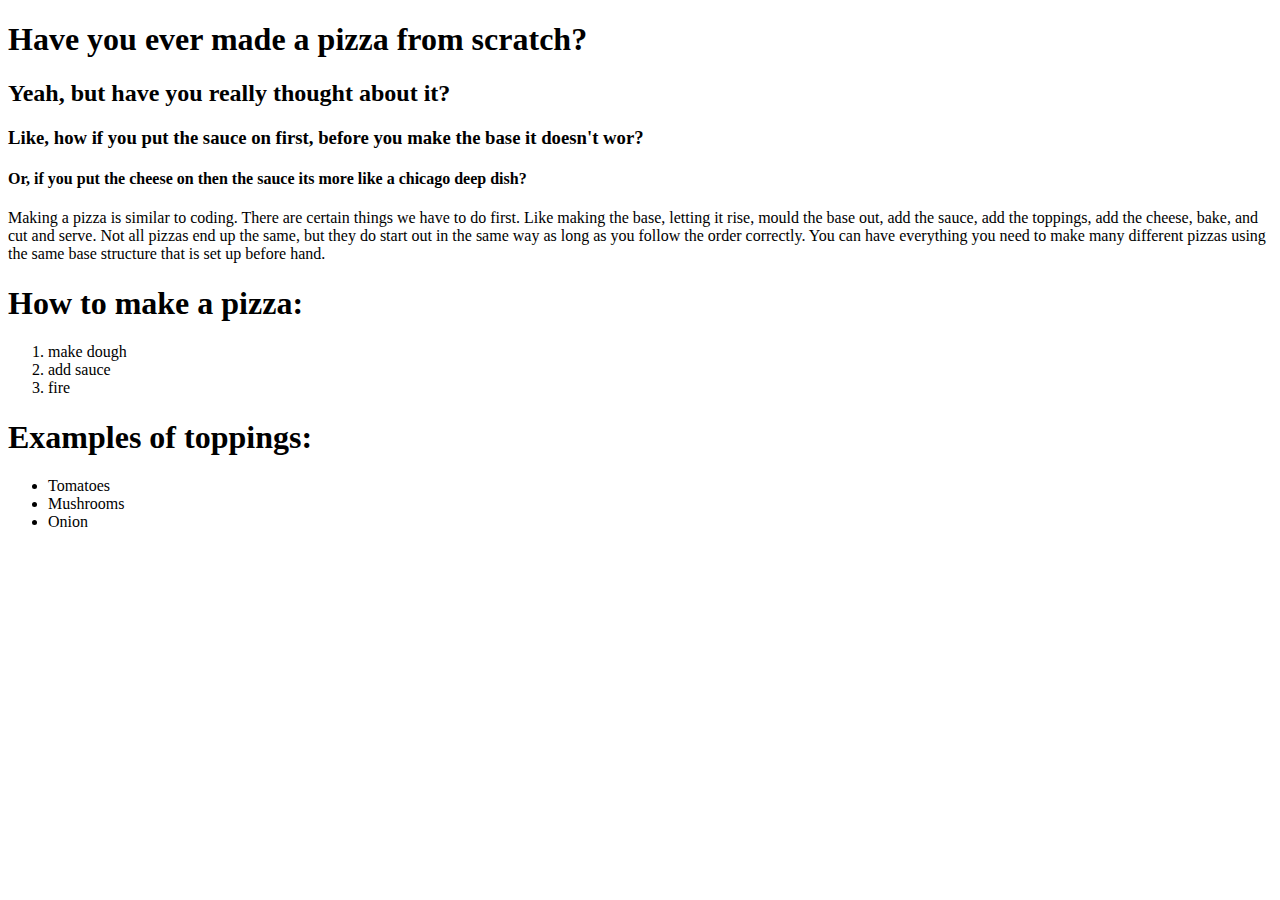
==== html/index.html @ 609e095b "Added Lists (UL & OL)" ====
<!DOCTYPE html>
<html lang="en">
<head>
    <meta charset="UTF-8">
    <meta name="viewport" content="width=device-width, initial-scale=1.0">
    <title>Pizza Party</title>
</head>
<body>
    <h1>Have you ever made a pizza from scratch?</h1>
    <h2>Yeah, but have you really thought about it?</h2>
    <h3>Like, how if you put the sauce on first, before you make the base it doesn't wor?</h3>
    <h4>Or, if you put the cheese on then the sauce its more like a chicago deep dish?</h4>

    <!-- Copy writing  (copy as in noun not verb)-->
    <p> Making a pizza is similar to coding. There are certain things we have to do first. Like making the base, letting it rise, mould the base out, add the sauce, add the toppings, add the cheese, bake, and cut and serve. Not all pizzas end up the same, but they do start out in the same way as long as you follow the order correctly. You can have everything you need to make many different pizzas using the same base structure that is set up before hand.</p>

    <h1> How to make a pizza:</h1>
    <ol>
        <li> make dough</li>
        <li> add sauce</li>
        <li> fire</li>
    </ol>

    <h1> Examples of toppings:</h1>
    <ul>
        <li> Tomatoes</li>
        <li> Mushrooms</li>
        <li> Onion</li>
    </ul>
</body>
</html>
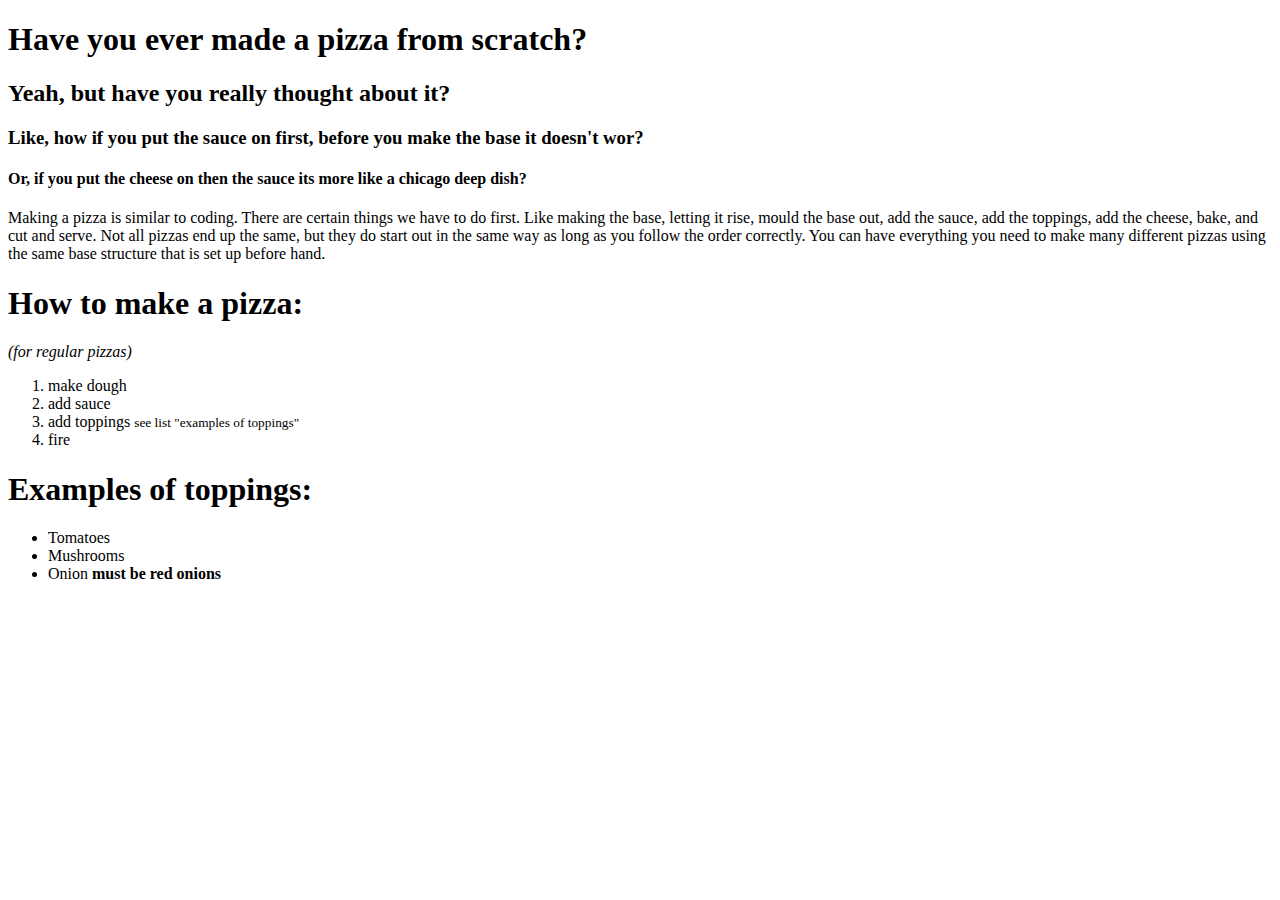
==== commit 47dff6a8: "Added typographical emphasis" ====
--- a/html/index.html
+++ b/html/index.html
@@ -15,9 +15,11 @@
     <p> Making a pizza is similar to coding. There are certain things we have to do first. Like making the base, letting it rise, mould the base out, add the sauce, add the toppings, add the cheese, bake, and cut and serve. Not all pizzas end up the same, but they do start out in the same way as long as you follow the order correctly. You can have everything you need to make many different pizzas using the same base structure that is set up before hand.</p>
 
     <h1> How to make a pizza:</h1>
+    <p><em> (for regular pizzas)</em></p>
     <ol>
         <li> make dough</li>
         <li> add sauce</li>
+        <li> add toppings <small> see list "examples of toppings"</small></li>
         <li> fire</li>
     </ol>
 
@@ -25,7 +27,7 @@
     <ul>
         <li> Tomatoes</li>
         <li> Mushrooms</li>
-        <li> Onion</li>
+        <li> Onion <strong> must be red onions</strong></li>
     </ul>
 </body>
 </html>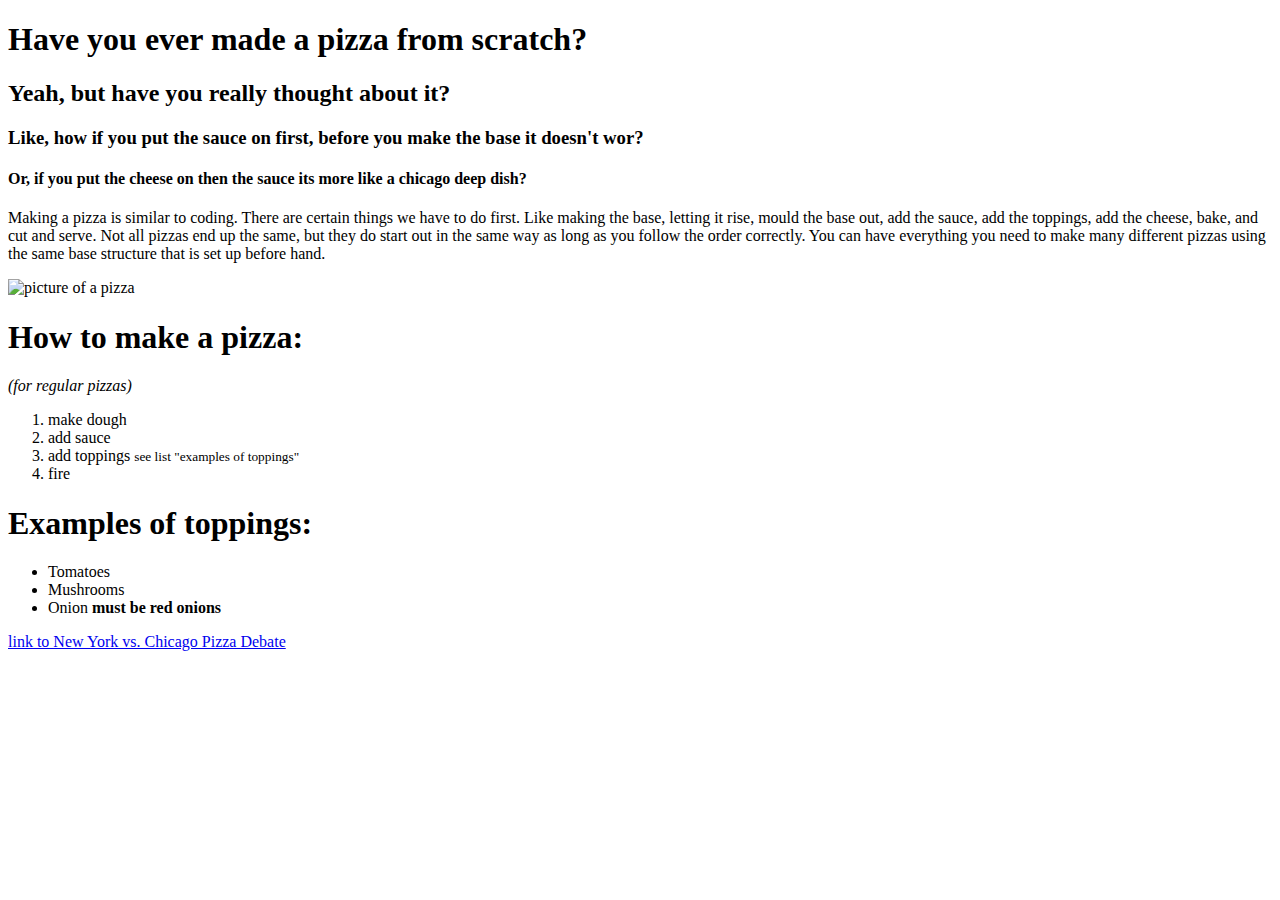
==== commit f25da294: "added image tag" ====
--- a/html/index.html
+++ b/html/index.html
@@ -14,6 +14,8 @@
     <!-- Copy writing  (copy as in noun not verb)-->
     <p> Making a pizza is similar to coding. There are certain things we have to do first. Like making the base, letting it rise, mould the base out, add the sauce, add the toppings, add the cheese, bake, and cut and serve. Not all pizzas end up the same, but they do start out in the same way as long as you follow the order correctly. You can have everything you need to make many different pizzas using the same base structure that is set up before hand.</p>
 
+    <img scr="images/cutePizza.jpg" alt = "picture of a pizza">
+
     <h1> How to make a pizza:</h1>
     <p><em> (for regular pizzas)</em></p>
     <ol>
@@ -29,5 +31,7 @@
         <li> Mushrooms</li>
         <li> Onion <strong> must be red onions</strong></li>
     </ul>
+
+    <a href = "https://www.youtube.com/watch?v=7cAiDO7UyvQ"> link to New York vs. Chicago Pizza Debate</a>
 </body>
 </html>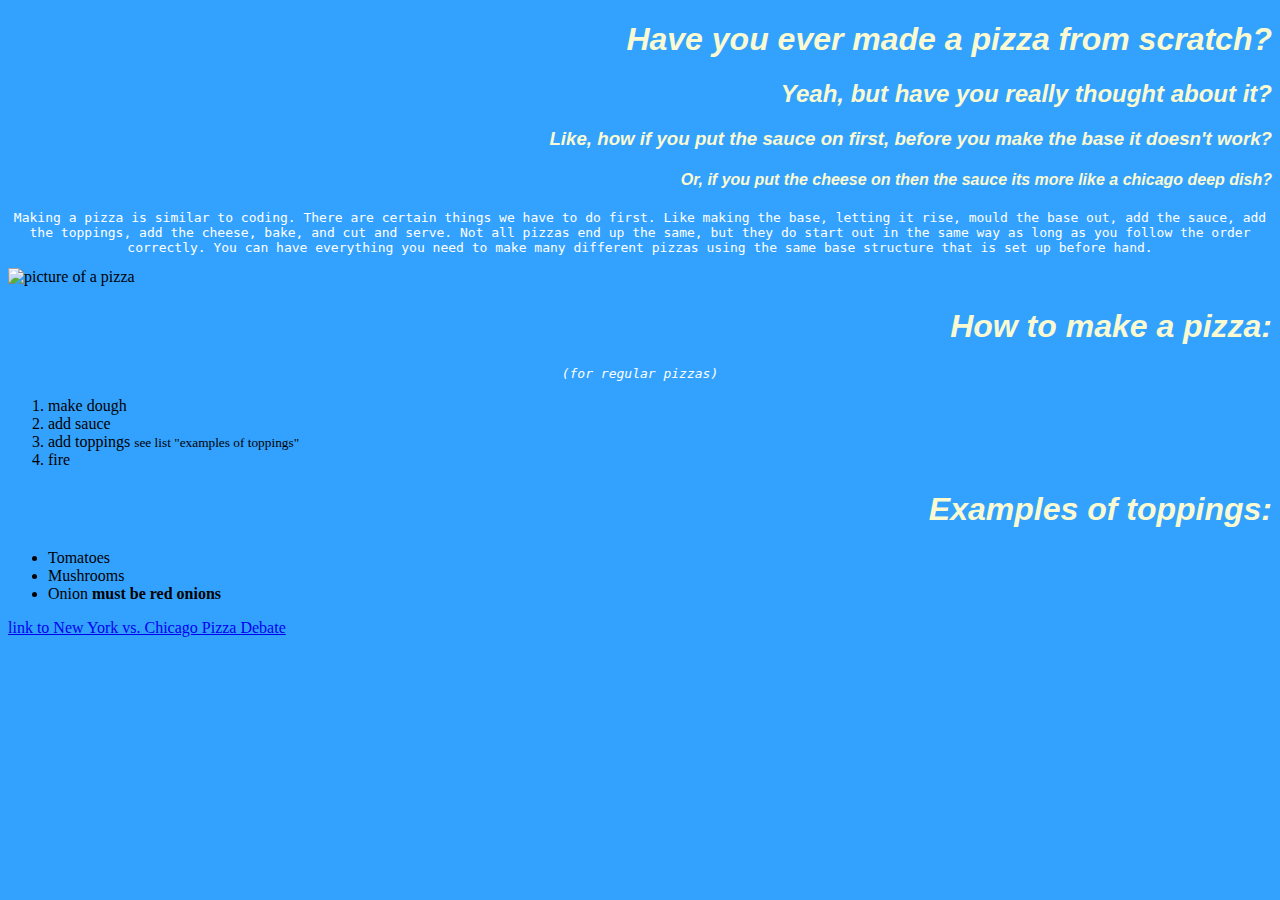
==== commit 68724640: "Added p style & header style" ====
--- a/html/index.html
+++ b/html/index.html
@@ -4,17 +4,19 @@
     <meta charset="UTF-8">
     <meta name="viewport" content="width=device-width, initial-scale=1.0">
     <title>Pizza Party</title>
+
+    <link rel='stylesheet' href='style.css'/>
 </head>
 <body>
     <h1>Have you ever made a pizza from scratch?</h1>
     <h2>Yeah, but have you really thought about it?</h2>
-    <h3>Like, how if you put the sauce on first, before you make the base it doesn't wor?</h3>
+    <h3>Like, how if you put the sauce on first, before you make the base it doesn't work?</h3>
     <h4>Or, if you put the cheese on then the sauce its more like a chicago deep dish?</h4>
 
     <!-- Copy writing  (copy as in noun not verb)-->
     <p> Making a pizza is similar to coding. There are certain things we have to do first. Like making the base, letting it rise, mould the base out, add the sauce, add the toppings, add the cheese, bake, and cut and serve. Not all pizzas end up the same, but they do start out in the same way as long as you follow the order correctly. You can have everything you need to make many different pizzas using the same base structure that is set up before hand.</p>
 
-    <img scr="images/cutePizza.jpg" alt = "picture of a pizza">
+    <img scr="images/pizza.jpg" alt = "picture of a pizza">
 
     <h1> How to make a pizza:</h1>
     <p><em> (for regular pizzas)</em></p>
--- a/html/style.css
+++ b/html/style.css
@@ -0,0 +1,16 @@
+body{
+    background-color: #33A2FF;
+}
+
+p {
+    font-family: monospace;
+    text-align: center;
+    color: white
+}
+
+h1, h2, h3, h4, h5, h6 {
+    font-family: Verdana, Geneva, Tahoma, sans-serif;
+    color: lightgoldenrodyellow;
+    font-style: italic;
+    text-align: right;
+}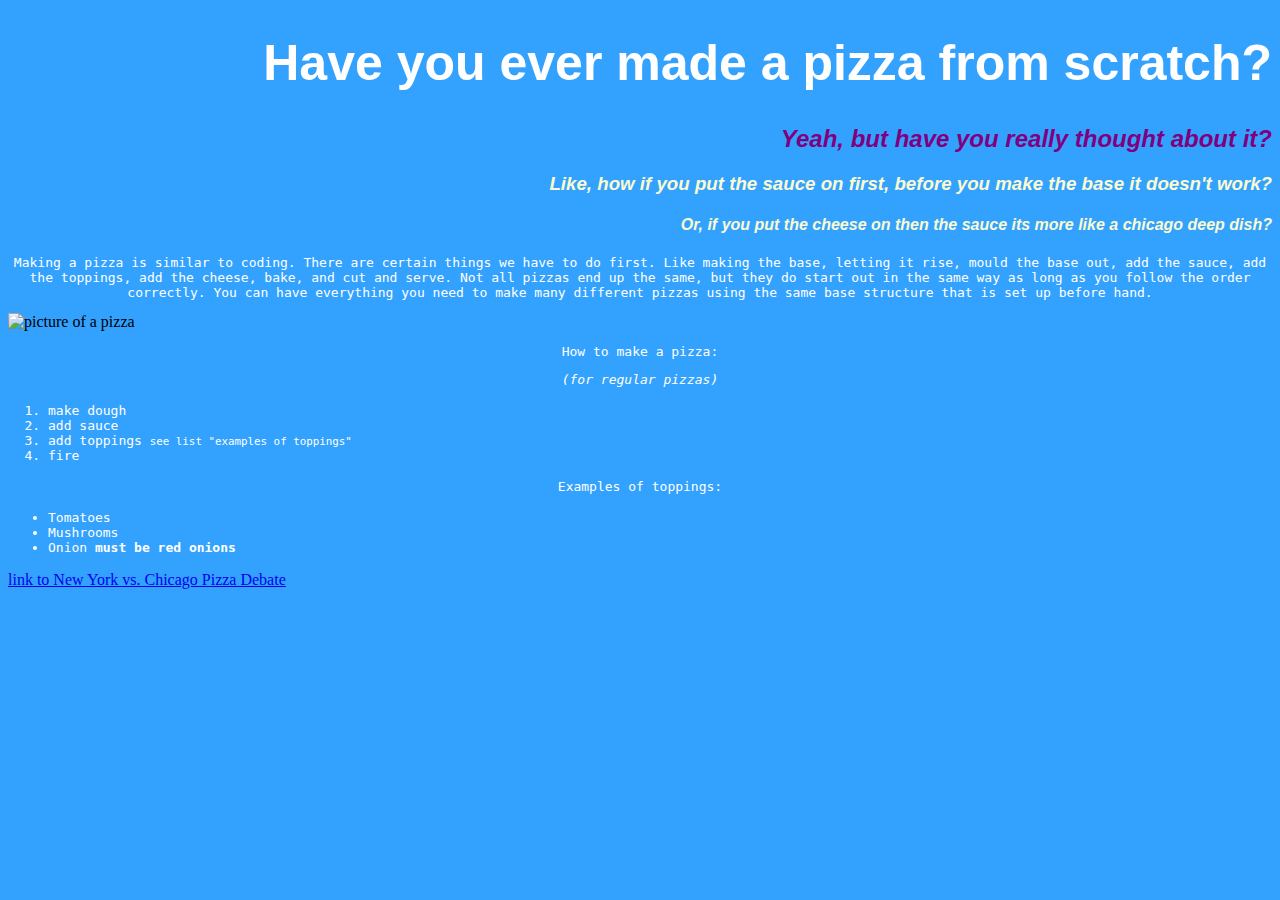
==== commit 775f1c9f: "added more header styling & list styling" ====
--- a/html/index.html
+++ b/html/index.html
@@ -18,7 +18,7 @@
 
     <img scr="images/pizza.jpg" alt = "picture of a pizza">
 
-    <h1> How to make a pizza:</h1>
+    <p> How to make a pizza:</p>
     <p><em> (for regular pizzas)</em></p>
     <ol>
         <li> make dough</li>
@@ -27,7 +27,7 @@
         <li> fire</li>
     </ol>
 
-    <h1> Examples of toppings:</h1>
+    <p> Examples of toppings:</p>
     <ul>
         <li> Tomatoes</li>
         <li> Mushrooms</li>
--- a/html/style.css
+++ b/html/style.css
@@ -13,4 +13,20 @@
     color: lightgoldenrodyellow;
     font-style: italic;
     text-align: right;
+}
+
+h1{
+    font-family: Impact, Haettenschweiler, 'Arial Narrow Bold', sans-serif; 
+    font-size: 50px;
+    color: white;
+    font-style: normal;
+}   
+
+h2 {
+    color: purple;
+}
+
+li {
+    font-family: monospace;
+    color: white
 }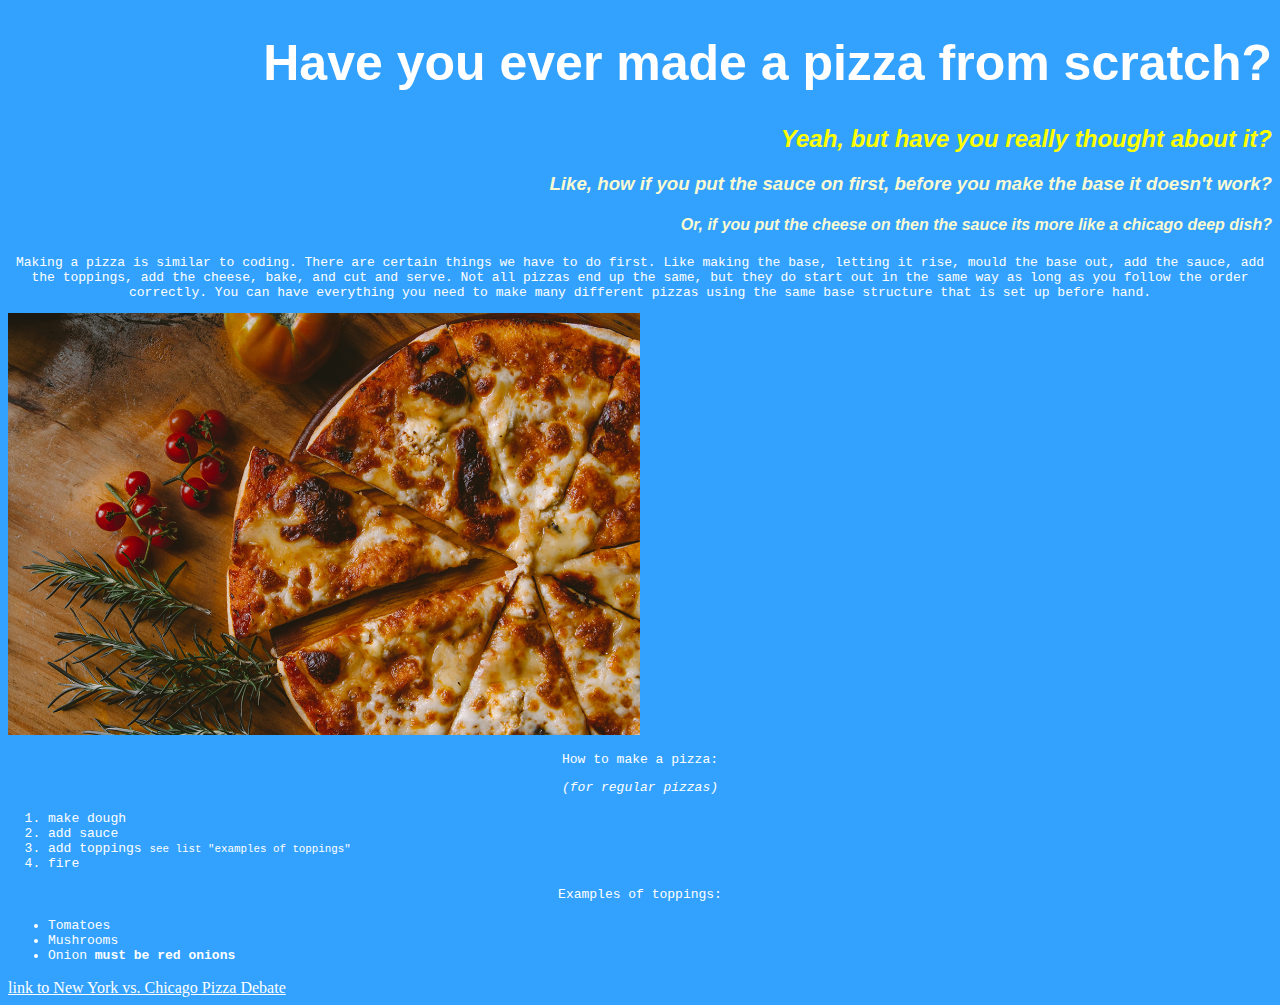
==== commit b9cf9472: "added new images" ====
--- a/html/index.html
+++ b/html/index.html
@@ -16,7 +16,7 @@
     <!-- Copy writing  (copy as in noun not verb)-->
     <p> Making a pizza is similar to coding. There are certain things we have to do first. Like making the base, letting it rise, mould the base out, add the sauce, add the toppings, add the cheese, bake, and cut and serve. Not all pizzas end up the same, but they do start out in the same way as long as you follow the order correctly. You can have everything you need to make many different pizzas using the same base structure that is set up before hand.</p>
 
-    <img scr="images/pizza.jpg" alt = "picture of a pizza">
+    <img class = pizza src="images/pizza.jpg" alt = "picture of a pizza">
 
     <p> How to make a pizza:</p>
     <p><em> (for regular pizzas)</em></p>
--- a/html/style.css
+++ b/html/style.css
@@ -23,10 +23,18 @@
 }   
 
 h2 {
-    color: purple;
+    color: yellow;
 }
 
 li {
     font-family: monospace;
-    color: white
+    color: white;
+}
+
+.pizza{
+    width: 50%;
+}
+
+a{
+    color: white;
 }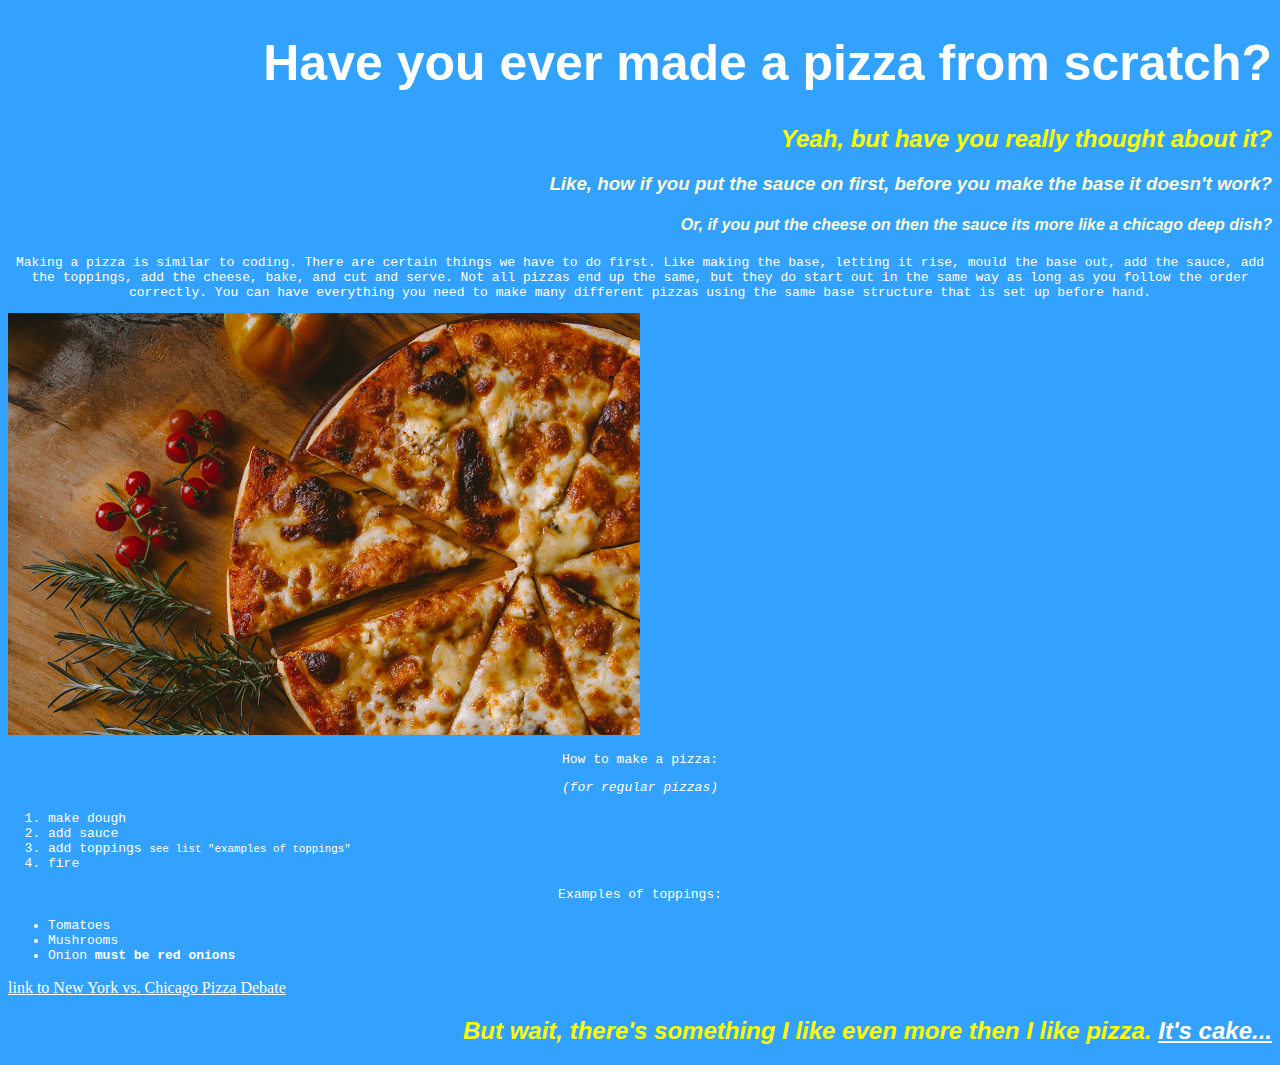
==== commit b21e8652: "Added cake page" ====
--- a/html/index.html
+++ b/html/index.html
@@ -35,5 +35,8 @@
     </ul>
 
     <a href = "https://www.youtube.com/watch?v=7cAiDO7UyvQ"> link to New York vs. Chicago Pizza Debate</a>
+
+    <h2> But wait, there's something I like even more then I like pizza.
+    <a href="cake.html" target="_blank">It's cake...</a> </h2>
 </body>
 </html>--- a/html/style.css
+++ b/html/style.css
@@ -1,3 +1,4 @@
+/* Pizza Page*/
 body{
     background-color: #33A2FF;
 }
@@ -37,4 +38,6 @@
 
 a{
     color: white;
-}+}
+
+/* Cake Page*/